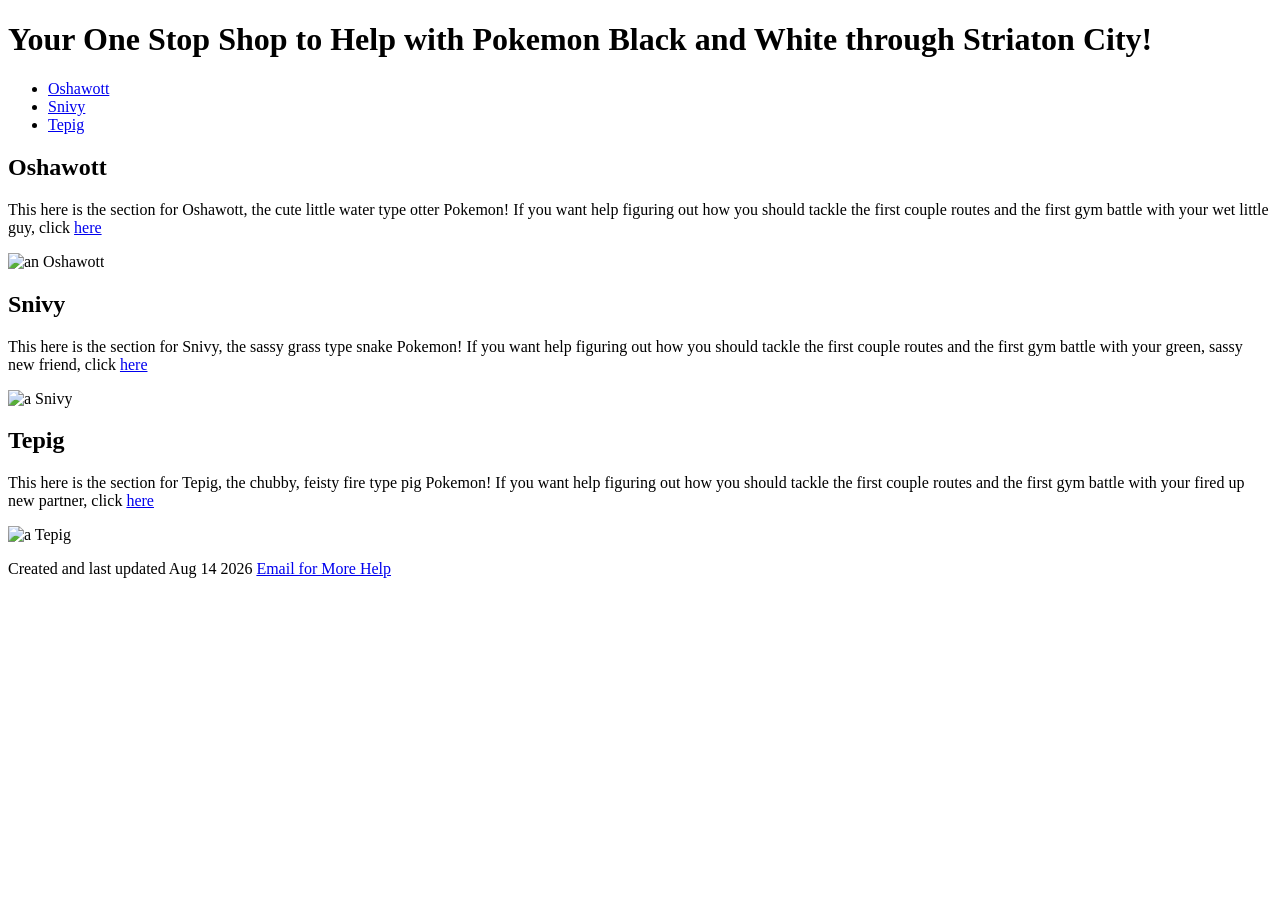
==== index.html @ 056fb119 "Add files via upload" ====
<!DOCTYPE html>
<html lang="en">
<!-- mainpage wip -->

 <head>
  <title> Black and White Help </title>
  <meta name="description" content="Final Website Project Pokemon Guide" />
  <meta name="keywords" content="Pokemon, help, tepig, oshawott, snivy" />
  <meta name="robots" content="nofollow" />
  <meta name="author" content="Wylie Warren-Boulton" />
  <meta charset="UTF-8">
  <meta name="viewport" content="width=device-width,initial-scale=1" />
  <link href="css/styles.css" type="text/css" rel="stylesheet" />
 </head>

 <body>
 
 <div class="page">
  
  <header id="mpheader">
   <h1> Your One Stop Shop to Help with Pokemon Black and White through Striaton City! </h1>
  </header>

  <nav>
   <ul>
    <li> <a href="osh.html"> Oshawott </a> </li>
    <li> <a href="sni.html"> Snivy </a> </li>
    <li> <a href="tep.html"> Tepig </a> </li>
   </ul>
  </nav>

  <div class="content">
  <!-- admittedly a little formulaic, but to some degree thats Pokemon as a whole, i mean, there are now almost 10 generations -->

   <div id="oshawott">
    <h2> Oshawott </h2>
    <p> This here is the section for Oshawott, the cute little water type otter Pokemon! If you want help figuring out how you should tackle the first couple routes and the first gym battle with your wet little guy, click <a href="osh.html"> here </a> </p>
    <p> <img src="images/osh.png" alt="an Oshawott" width="600" height="600" /> </p>
   </div>

   <div id="snivy">
    <h2> Snivy </h2>
    <p> This here is the section for Snivy, the sassy grass type snake Pokemon! If you want help figuring out how you should tackle the first couple routes and the first gym battle with your green, sassy new friend, click <a href="sni.html"> here </a> </p>
    <p> <img src="images/sni.png" alt="a Snivy" width="600" height="600" /> </p>
   </div>

   <div id="tepig">
    <h2> Tepig </h2>
    <p> This here is the section for Tepig, the chubby, feisty fire type pig Pokemon! If you want help figuring out how you should tackle the first couple routes and the first gym battle with your fired up new partner, click <a href="tep.html"> here </a> </p>
    <p> <img src="images/tep.png" alt="a Tepig" width="600" height="600" /> </p>
   </div>
  </div>

  <footer>
   <p> Created and last updated Aug 14 2026 <a href="mailto:wyliewb13@gmail.com"> Email for More Help </a> </p>
  </footer>

 </div>
 
 </body>

</html>
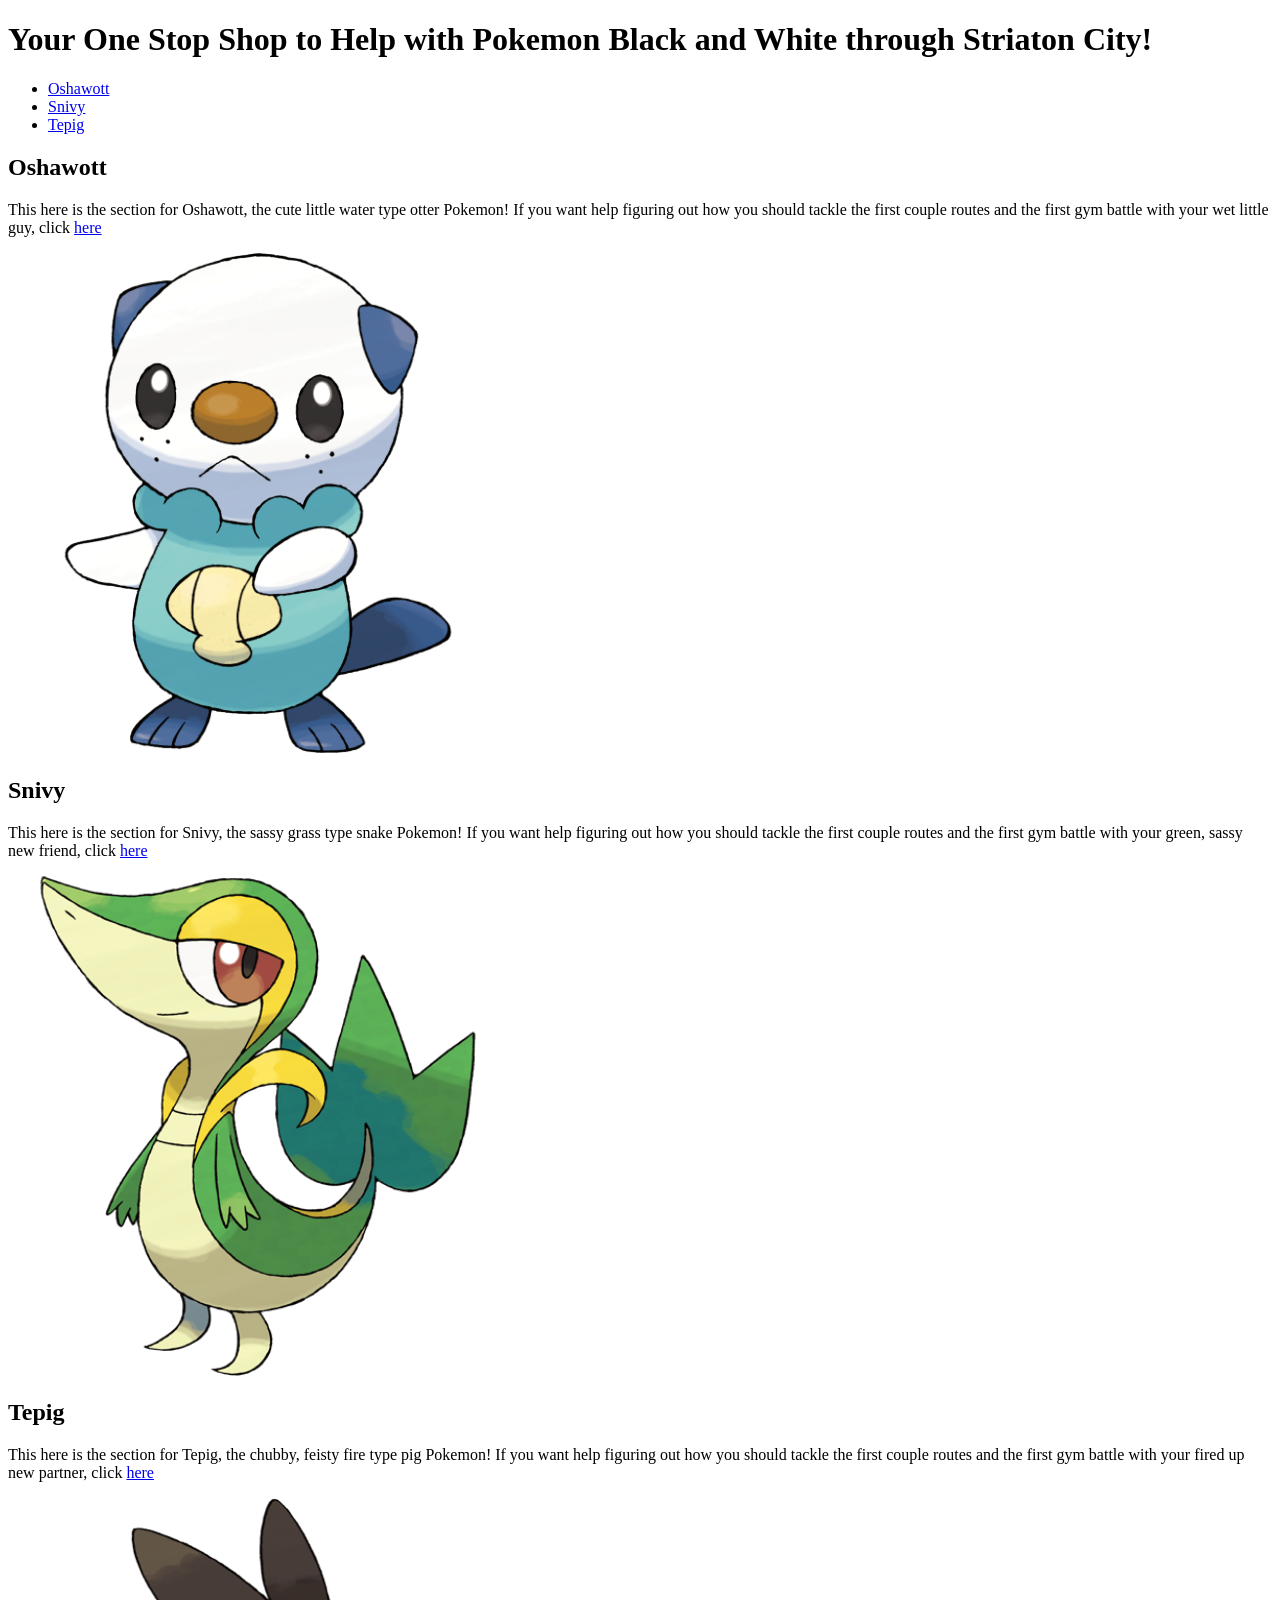
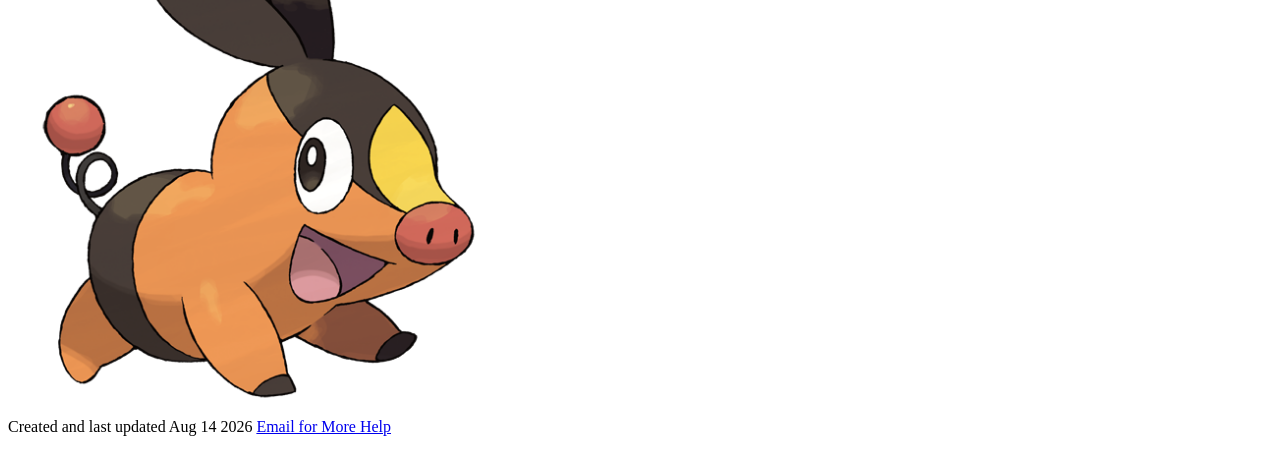
==== commit e3455d14: "Add files via upload" ====
--- a/index.html
+++ b/index.html
@@ -1,6 +1,6 @@
 <!DOCTYPE html>
 <html lang="en">
-<!-- mainpage wip -->
+<!-- mainpage no longer wip -->
 
  <head>
   <title> Black and White Help </title>
@@ -29,25 +29,25 @@
    </ul>
   </nav>
 
-  <div class="content">
+  <div class="content" id="mpcontent">
   <!-- admittedly a little formulaic, but to some degree thats Pokemon as a whole, i mean, there are now almost 10 generations -->
 
    <div id="oshawott">
     <h2> Oshawott </h2>
     <p> This here is the section for Oshawott, the cute little water type otter Pokemon! If you want help figuring out how you should tackle the first couple routes and the first gym battle with your wet little guy, click <a href="osh.html"> here </a> </p>
-    <p> <img src="images/osh.png" alt="an Oshawott" width="600" height="600" /> </p>
+    <p> <img src="images/osh.png" alt="an Oshawott" width="500" height="500" /> </p>
    </div>
 
    <div id="snivy">
     <h2> Snivy </h2>
     <p> This here is the section for Snivy, the sassy grass type snake Pokemon! If you want help figuring out how you should tackle the first couple routes and the first gym battle with your green, sassy new friend, click <a href="sni.html"> here </a> </p>
-    <p> <img src="images/sni.png" alt="a Snivy" width="600" height="600" /> </p>
+    <p> <img src="images/sni.png" alt="a Snivy" width="500" height="500" /> </p>
    </div>
 
    <div id="tepig">
     <h2> Tepig </h2>
     <p> This here is the section for Tepig, the chubby, feisty fire type pig Pokemon! If you want help figuring out how you should tackle the first couple routes and the first gym battle with your fired up new partner, click <a href="tep.html"> here </a> </p>
-    <p> <img src="images/tep.png" alt="a Tepig" width="600" height="600" /> </p>
+    <p> <img src="images/tep.png" alt="a Tepig" width="500" height="500" /> </p>
    </div>
   </div>
 
